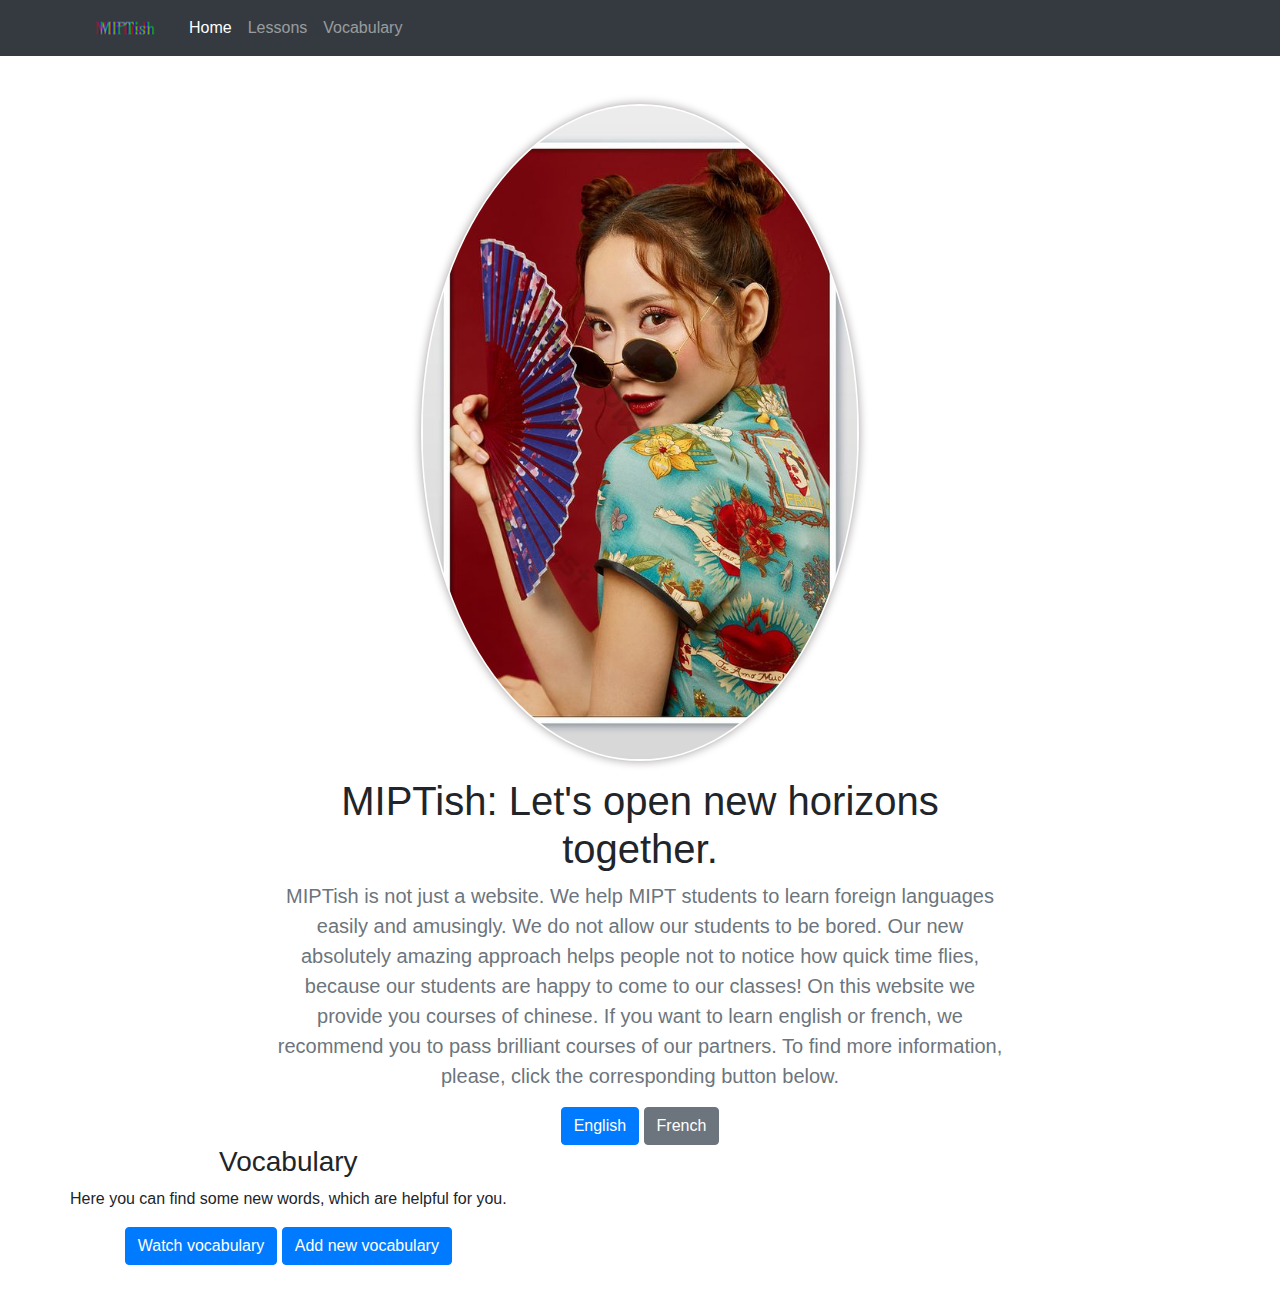
==== index.html @ efffe9c7 "first commit" ====
<!DOCTYPE html>
<html lang="en">
  <html>
    <head>
      <meta charset="UTF-8" />
      <meta name="viewport" content="width=device-width, initial-scale=1.0" />
      <title>MIPTish</title>
      <link
        rel="stylesheet"
        href="https://cdn.jsdelivr.net/npm/bootstrap@4.3.1/dist/css/bootstrap.min.css"
        integrity="sha384-ggOyR0iXCbMQv3Xipma34MD+dH/1fQ784/j6cY/iJTQUOhcWr7x9JvoRxT2MZw1T"
        crossorigin="anonymous"
      />
      <script
        src="https://code.jquery.com/jquery-3.3.1.slim.min.js"
        integrity="sha384-q8i/X+965DzO0rT7abK41JStQIAqVgRVzpbzo5smXKp4YfRvH+8abtTE1Pi6jizo"
        crossorigin="anonymous"
      ></script>
      <script
        src="https://cdn.jsdelivr.net/npm/popper.js@1.14.7/dist/umd/popper.min.js"
        integrity="sha384-UO2eT0CpHqdSJQ6hJty5KVphtPhzWj9WO1clHTMGa3JDZwrnQq4sF86dIHNDz0W1"
        crossorigin="anonymous"
      ></script>
      <script
        src="https://cdn.jsdelivr.net/npm/bootstrap@4.3.1/dist/js/bootstrap.min.js"
        integrity="sha384-JjSmVgyd0p3pXB1rRibZUAYoIIy6OrQ6VrjIEaFf/nJGzIxFDsf4x0xIM+B07jRM"
        crossorigin="anonymous"
      ></script>
      <link
        rel="apple-touch-icon"
        sizes="180x180"
        href="favicon_io/apple-touch-icon.png"
      />
      <link
        rel="icon"
        type="image/png"
        sizes="32x32"
        href="favicon_io/favicon-32x32.png"
      />
      <link
        rel="icon"
        type="image/png"
        sizes="16x16"
        href="favicon_io/favicon-16x16.png"
      />
      <link rel="manifest" href="favicon_io/site.webmanifest" />
      <style>
        .rounded-img {
          width: 60%;
          border-radius: 50%;
          box-shadow: 0 0 10px rgba(26, 9, 9, 0.4);
          padding: 0.1em;
          margin-bottom: 1em;
        }
      </style>
      <script src="/main.js"></script>
    </head>
    <body>
      <nav class="navbar navbar-expand-lg navbar-dark bg-dark">
        <div class="container">
          <a class="navbar-brand p-0" href="index.html">
            <img src="pics/logo.png" alt="logo" width="80" />
          </a>
          <button
            class="navbar-toggler"
            type="button"
            data-toggle="collapse"
            data-target="#navbarNav"
            aria-controls="navbarNav"
            aria-expanded="false"
            aria-label="Toggle navigation"
          >
            <span class="navbar-toggler-icon"></span>
          </button>
          <div class="collapse navbar-collapse" id="navbarNav">
            <ul class="navbar-nav">
              <li class="nav-item active">
                <a class="nav-link" href="index.html"
                  >Home
                  <span class="sr-only">(current)</span>
                </a>
              </li>
              <li class="nav-item">
                <a class="nav-link" href="lessons.html">Lessons</a>
              </li>
              <li class="nav-item">
                <a class="nav-link" href="term-list.html">Vocabulary</a>
              </li>
            </ul>
          </div>
        </div>
      </nav>
      <div class="container text-center my-5">
        <div class="row">
          <div class="col-lg-8 col-md-7 mx-auto">
            <img class="rounded-img" src="pics/home.jpg" alt="Oops..." />
            <h1 class="fw-light">MIPTish: Let's open new horizons together.</h1>
            <p class="lead text-muted">
              MIPTish is not just a website. We help MIPT students to learn
              foreign languages easily and amusingly. We do not allow our
              students to be bored. Our new absolutely amazing approach helps
              people not to notice how quick time flies, because our students
              are happy to come to our classes! On this website we provide you
              courses of chinese. If you want to learn english or french, we
              recommend you to pass brilliant courses of our partners. To find
              more information, please, click the corresponding button below.
            </p>
            <a
              href="https://linguatrip.com/ru/"
              target="_blank"
              class="btn btn-primary"
            >
              English
            </a>
            <a
              href="http://irgol.ru/grammaticheskij-spravochnik/vremena-frantsuzskogo-glagola/budushhie-vremena-frantsuzskogo-yazyka/blizhajshee-budushhee-vremya-futur-immediat/#:~:text=Futur%20imm%C3%A9diat%20(futur%20proche)%20%E2%80%94,%D1%81%D0%BE%D0%B1%D0%B8%D1%80%D0%B0%D1%82%D1%8C%D1%81%D1%8F%20%D0%B4%D0%B5%D0%BB%D0%B0%D1%82%D1%8C%20%D1%87%D1%82%D0%BE%2D%D0%BB%D0%B8%D0%B1%D0%BE%C2%BB."
              target="_blank"
              class="btn btn-secondary"
            >
              French
            </a>
          </div>
          <div>
            <h3 class="fs-2">Vocabulary</h3>
            <p>Here you can find some new words, which are helpful for you.</p>
            <a href="term-list.html" class="btn btn-primary"
              >Watch vocabulary</a
            >
            <a href="term-add.html" class="btn btn-primary" target="_blank"
              >Add new vocabulary</a
            >
          </div>
        </div>
      </div>
    </body>
  </html>
</html>
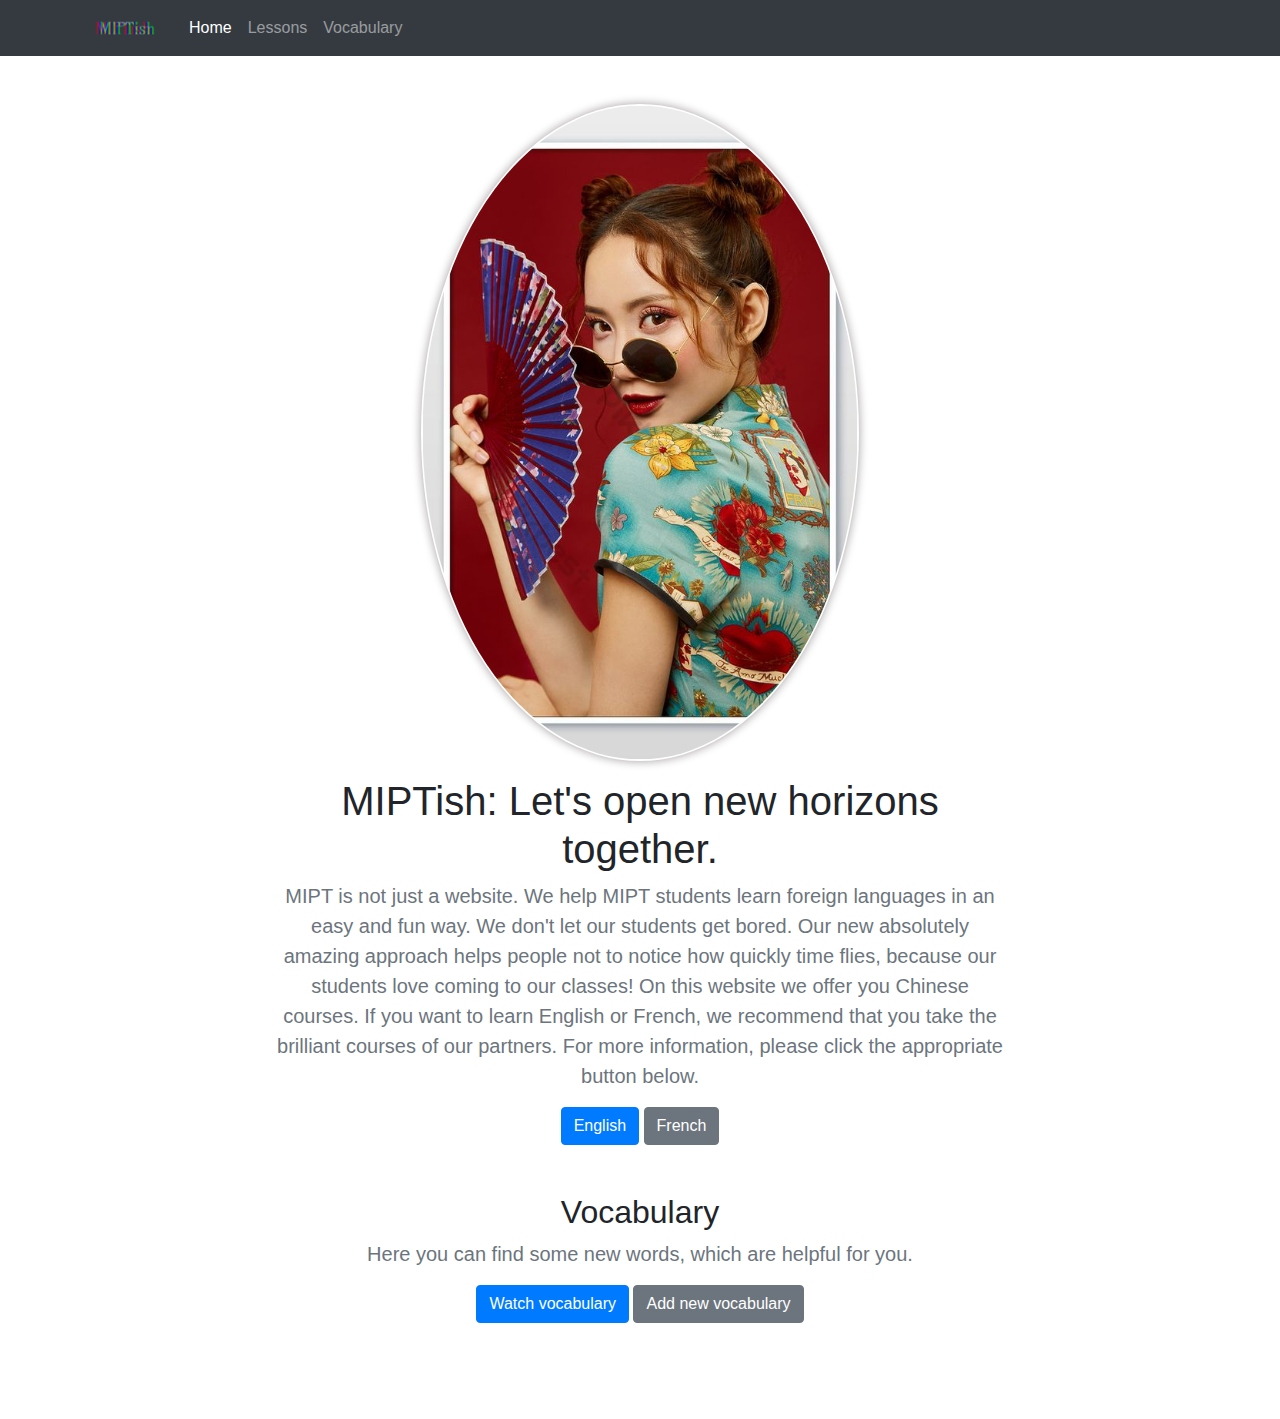
==== commit 34d4e6fa: "second commit" ====
--- a/index.html
+++ b/index.html
@@ -96,14 +96,14 @@
             <img class="rounded-img" src="pics/home.jpg" alt="Oops..." />
             <h1 class="fw-light">MIPTish: Let's open new horizons together.</h1>
             <p class="lead text-muted">
-              MIPTish is not just a website. We help MIPT students to learn
-              foreign languages easily and amusingly. We do not allow our
-              students to be bored. Our new absolutely amazing approach helps
-              people not to notice how quick time flies, because our students
-              are happy to come to our classes! On this website we provide you
-              courses of chinese. If you want to learn english or french, we
-              recommend you to pass brilliant courses of our partners. To find
-              more information, please, click the corresponding button below.
+              MIPT is not just a website. We help MIPT students learn foreign
+              languages in an easy and fun way. We don't let our students get
+              bored. Our new absolutely amazing approach helps people not to
+              notice how quickly time flies, because our students love coming to
+              our classes! On this website we offer you Chinese courses. If you
+              want to learn English or French, we recommend that you take the
+              brilliant courses of our partners. For more information, please
+              click the appropriate button below.
             </p>
             <a
               href="https://linguatrip.com/ru/"
@@ -120,13 +120,15 @@
               French
             </a>
           </div>
-          <div>
-            <h3 class="fs-2">Vocabulary</h3>
-            <p>Here you can find some new words, which are helpful for you.</p>
+          <div class="container text-center my-5">
+            <h2 class="fw-light">Vocabulary</h2>
+            <p class="lead text-muted">
+              Here you can find some new words, which are helpful for you.
+            </p>
             <a href="term-list.html" class="btn btn-primary"
               >Watch vocabulary</a
             >
-            <a href="term-add.html" class="btn btn-primary" target="_blank"
+            <a href="term-add.html" class="btn btn-secondary" target="_blank"
               >Add new vocabulary</a
             >
           </div>
